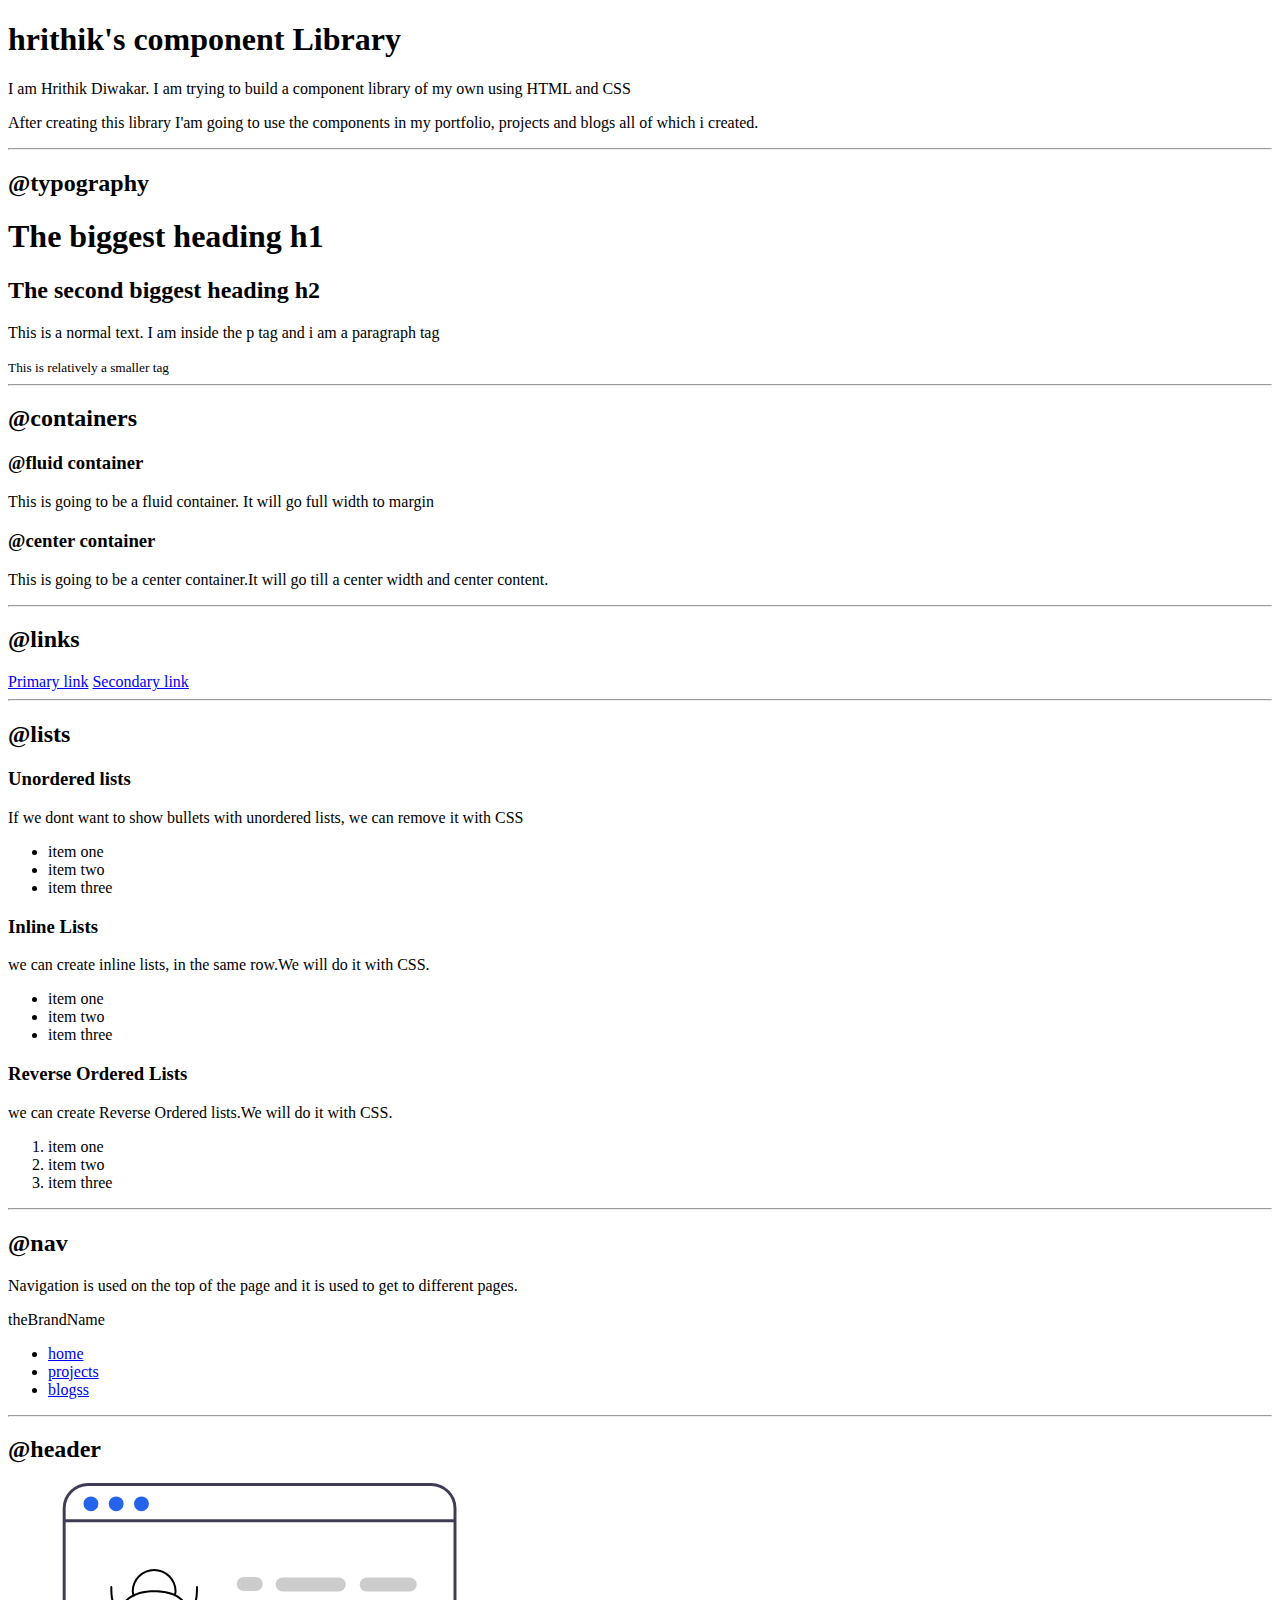
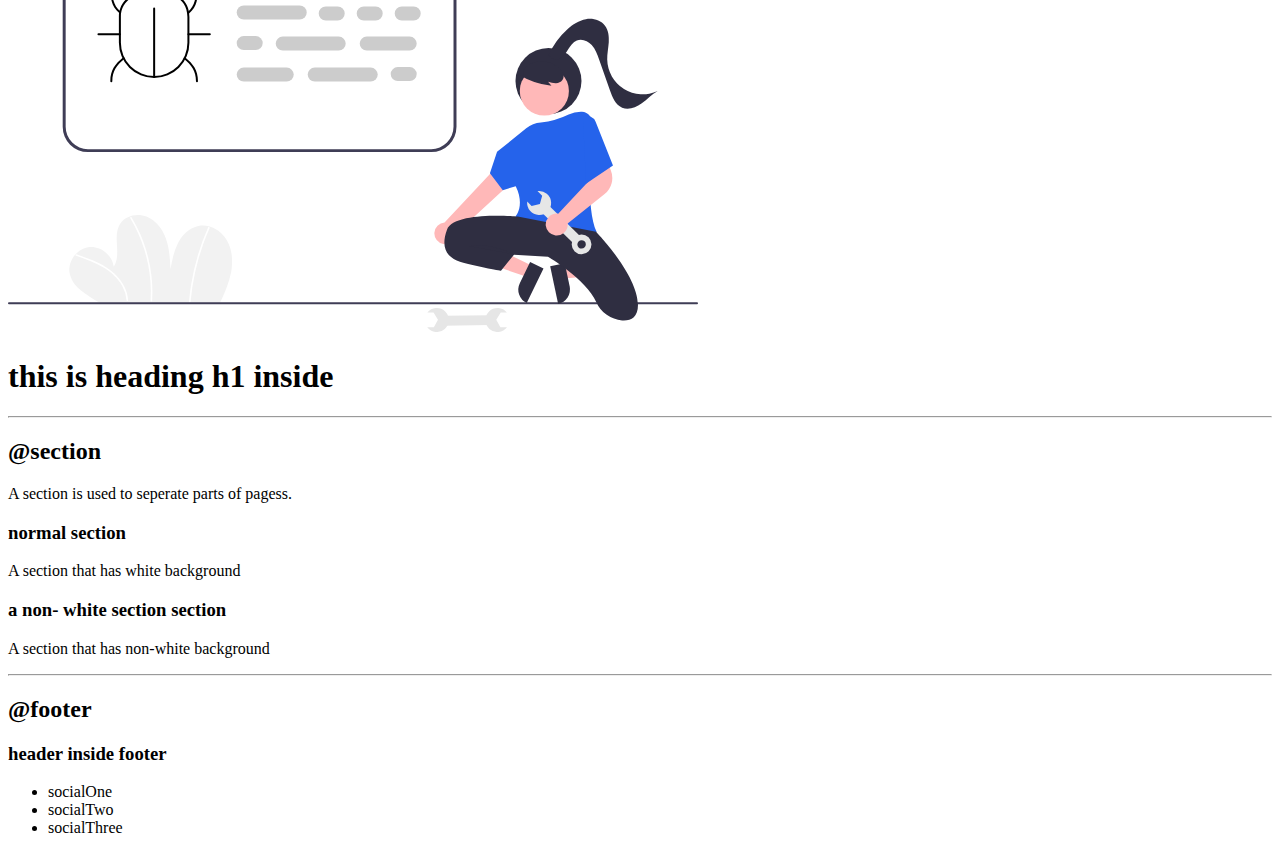
==== index.html @ f1032095 "A component libarary" ====
<!DOCTYPE html>
<html lang="en">
<head>
    <meta charset="UTF-8">
    <meta http-equiv="X-UA-Compatible" content="IE=edge">
    <meta name="viewport" content="width=device-width, initial-scale=1.0">
    <title>Component Library using HTML and CSS</title>
</head>
<body>
    <div>
        <h1>hrithik's  component Library</h1>
        <p>I am Hrithik Diwakar. I am trying to build a component library of my own using HTML and CSS</p>
        <p>After creating this library I'am going to use the components in my portfolio, projects and blogs all of which i created.</p>
    </div>
    <hr>

    <div>
        <h2>@typography</h2>
        <h1>The biggest heading h1</h1>
        <h2>The second biggest heading h2</h2>
        <p>This is a normal text. I am inside the p tag and i am a paragraph tag</p>
        <small>This is relatively a smaller tag</small>
    </div>

    <hr>
    <div>
        <h2>@containers</h2>
        <h3>@fluid container</h3>
        <p>This is going to be a fluid container. It will go full width to margin</p>

        <h3>@center container</h3>
        <p>This is going to be a center container.It will go till a center width and center content.</p>
    </div>
    <hr>

    <div>
        <h2>@links</h2>
        <a href="/">Primary link</a>
        <a href="/">Secondary link</a>
    </div>
    <hr>

    <div>
        <h2>@lists</h2>
        <h3>Unordered lists</h3>
        <p>If we dont want to show bullets with unordered lists, we can remove it with CSS</p>
        <ul>
            <li>item one</li>
            <li>item two</li>
            <li>item three</li>
        </ul>
        <h3>Inline Lists</h3>
        <p>we can create inline lists, in the same row.We will do it with CSS.</p>
        <ul>
            <li>item one</li>
            <li>item two</li>
            <li>item three</li>
        </ul>

        <h3>Reverse Ordered Lists</h3>
        <p>we can create Reverse Ordered lists.We will do it with CSS.</p>
        <ol>
            <li>item one</li>
            <li>item two</li>
            <li>item three</li>
        </ol>

    </div>
    <hr>

    <div>
        <h2>@nav</h2>
        <p>Navigation is used on the top of the page and it is used to get to different pages.</p>
        <div>theBrandName</div>
        <div>
            <ul>
                <li><a href="/">home</a></li>
                <li><a href="/">projects</a></li>
                <li><a href="/">blogss</a></li>
            </ul>
        </div>
    </div>
    <hr>

    <div>
        <h2>@header</h2>
        <img src="images/hero.svg" alt="">
        <h1>this is heading h1 inside</h1>
    </div>
    <hr>

    <div>
        <h2>@section</h2>
        <p>A section is used to seperate parts of pagess.</p>
        <section>
            <h3>normal section</h3>
            <p>A section that has white background</p>
        </section>

        <section>
            <h3>a non- white section section</h3>
            <p>A section that has non-white background</p>
        </section>
    </div>
    <hr>

    <div>
        <h2>@footer</h2>
        <div>
            <h3>header inside footer</h3>
            <ul>
                <li>socialOne</li>
                <li>socialTwo</li>
                <li>socialThree</li>
            </ul>
        </div>
    </div>
</body>
</html>
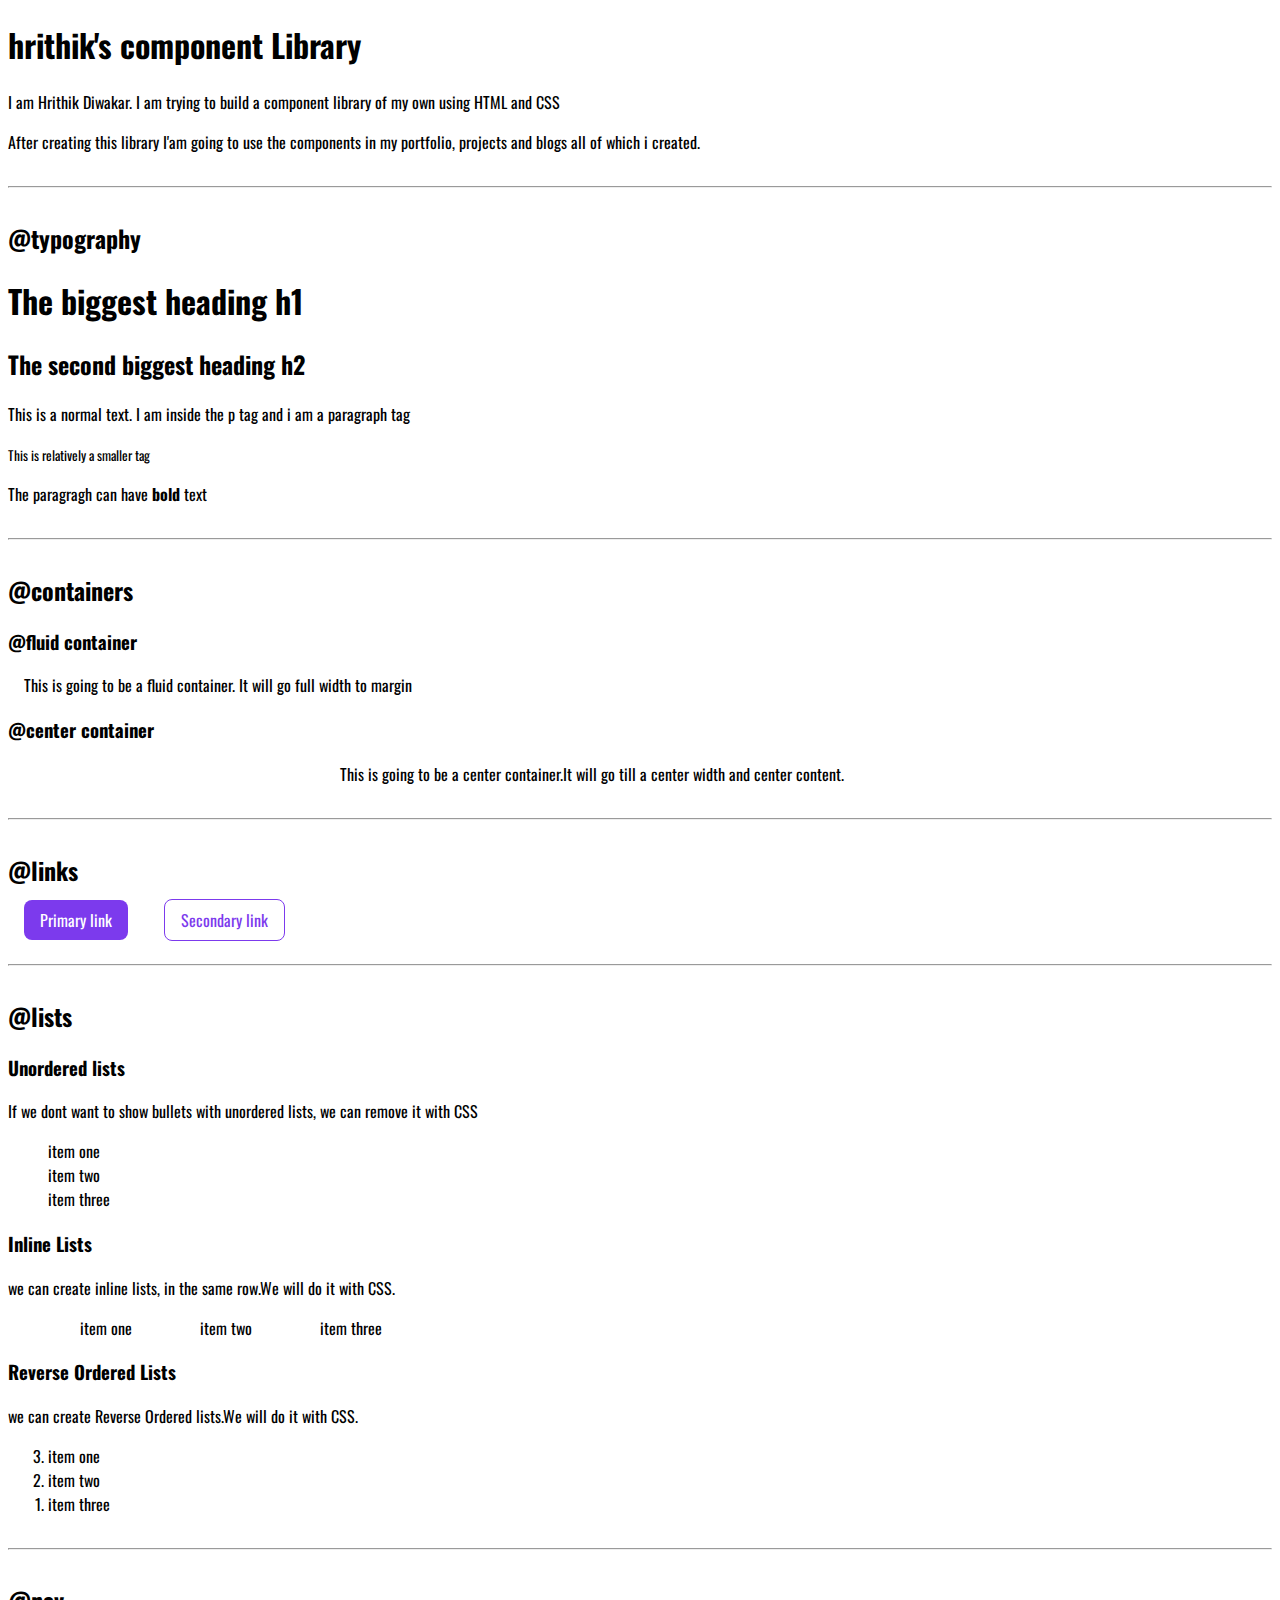
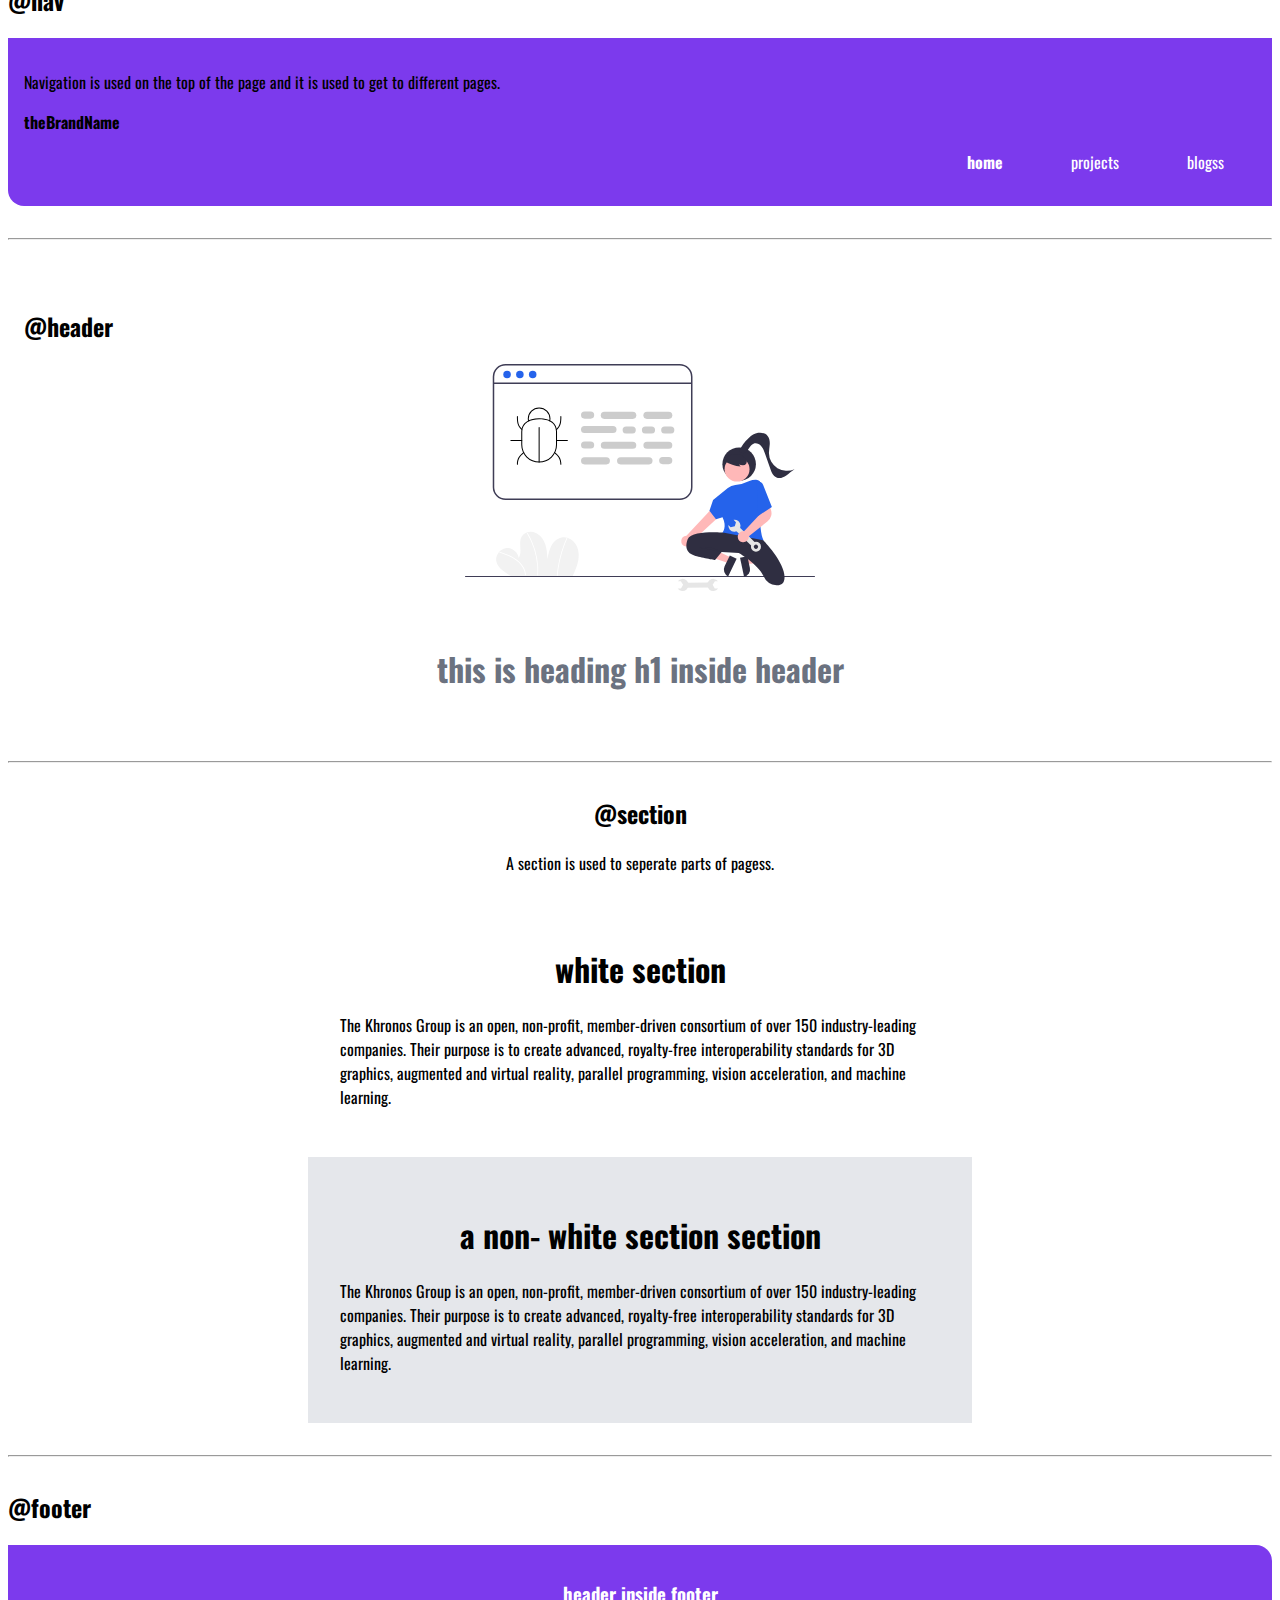
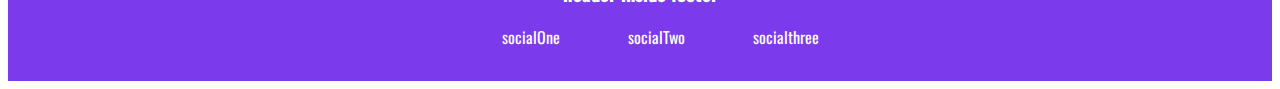
==== commit d3368cb7: "component librry" ====
--- a/index.html
+++ b/index.html
@@ -5,6 +5,7 @@
     <meta http-equiv="X-UA-Compatible" content="IE=edge">
     <meta name="viewport" content="width=device-width, initial-scale=1.0">
     <title>Component Library using HTML and CSS</title>
+    <link rel="stylesheet" href="stylesheet.css">
 </head>
 <body>
     <div>
@@ -20,23 +21,25 @@
         <h2>The second biggest heading h2</h2>
         <p>This is a normal text. I am inside the p tag and i am a paragraph tag</p>
         <small>This is relatively a smaller tag</small>
+        <p>The paragragh can have <strong>bold</strong> text</p>
     </div>
 
     <hr>
     <div>
         <h2>@containers</h2>
         <h3>@fluid container</h3>
-        <p>This is going to be a fluid container. It will go full width to margin</p>
+        <p class="container">This is going to be a fluid container. It will go full width to margin</p>
 
         <h3>@center container</h3>
-        <p>This is going to be a center container.It will go till a center width and center content.</p>
+        <p class="container center-container">This is going to be a center container.It will go till a center width and center content.</p>
     </div>
     <hr>
 
     <div>
         <h2>@links</h2>
-        <a href="/">Primary link</a>
-        <a href="/">Secondary link</a>
+        <a   href="/" class="primary-link">Primary link</a>
+
+        <a href="/" class="link-secondary">Secondary link</a>
     </div>
     <hr>
 
@@ -44,22 +47,22 @@
         <h2>@lists</h2>
         <h3>Unordered lists</h3>
         <p>If we dont want to show bullets with unordered lists, we can remove it with CSS</p>
-        <ul>
+        <ul class="list-no-bullet">
             <li>item one</li>
             <li>item two</li>
             <li>item three</li>
         </ul>
         <h3>Inline Lists</h3>
         <p>we can create inline lists, in the same row.We will do it with CSS.</p>
-        <ul>
-            <li>item one</li>
-            <li>item two</li>
-            <li>item three</li>
+        <ul class="list-no-bullet" >
+            <li class="list-inline">item one</li>
+            <li class="list-inline">item two</li>
+            <li class="list-inline">item three</li>
         </ul>
 
         <h3>Reverse Ordered Lists</h3>
         <p>we can create Reverse Ordered lists.We will do it with CSS.</p>
-        <ol>
+        <ol reversed>
             <li>item one</li>
             <li>item two</li>
             <li>item three</li>
@@ -68,50 +71,65 @@
     </div>
     <hr>
 
-    <div>
-        <h2>@nav</h2>
+
+    <h2>@nav</h2>
+    <div class="navigation container ">
+        
         <p>Navigation is used on the top of the page and it is used to get to different pages.</p>
-        <div>theBrandName</div>
-        <div>
-            <ul>
-                <li><a href="/">home</a></li>
-                <li><a href="/">projects</a></li>
-                <li><a href="/">blogss</a></li>
+        <div class="nav-brand">theBrandName</div>
+        <div style="text-align: right;">
+            <ul class="list-no-bullet ">
+                <li class="list-inline"><a class="link link-active" href="/">home</a></li>
+                <li class="list-inline"><a class="link" href="/">projects</a></li>
+                <li class="list-inline"><a class="link" href="/">blogss</a></li>
             </ul>
         </div>
     </div>
     <hr>
 
-    <div>
-        <h2>@header</h2>
-        <img src="images/hero.svg" alt="">
-        <h1>this is heading h1 inside</h1>
+    <div class="hero">
+        <h2 >@header</h2>
+        <img class="hero-image" src="images/hero.svg" alt="">
+        <h1 class="hero-heading">this is heading h1 inside header</h1>
     </div>
     <hr>
 
-    <div>
-        <h2>@section</h2>
-        <p>A section is used to seperate parts of pagess.</p>
-        <section>
-            <h3>normal section</h3>
-            <p>A section that has white background</p>
+    <div >
+        <h2 style="text-align: center;">@section</h2>
+        <p style="text-align: center;">A section is used to seperate parts of pagess.</p>
+        <section class="section center-container">
+            <h1>white section</h1>
+            <p>The Khronos Group is an open, non-profit, member-driven consortium of over 150 industry-leading companies. Their purpose is to create advanced, royalty-free interoperability standards for 3D graphics, augmented and virtual reality, parallel programming, vision acceleration, and machine learning.</p>
         </section>
 
-        <section>
-            <h3>a non- white section section</h3>
-            <p>A section that has non-white background</p>
+        <section class="section center-container ow">
+            <h1>a non- white section section</h1>
+            <p>The Khronos Group is an open, non-profit, member-driven consortium of over 150 industry-leading companies. Their purpose is to create advanced, royalty-free interoperability standards for 3D graphics, augmented and virtual reality, parallel programming, vision acceleration, and machine learning.</p>
         </section>
     </div>
     <hr>
 
     <div>
         <h2>@footer</h2>
-        <div>
-            <h3>header inside footer</h3>
-            <ul>
-                <li>socialOne</li>
-                <li>socialTwo</li>
-                <li>socialThree</li>
+        <div class="footer">
+            <h3 class="footer-header">header inside footer</h3>
+            <ul class="list-no-bullet">
+                <li class="list-inline"> 
+                    <a href="/" class="link">
+                        socialOne
+                    </a>
+                </li>
+                <li class="list-inline"> 
+                    <a href="/" class="link">
+                        socialTwo
+                    </a>
+                </li>
+                <li class="list-inline"> 
+                    <a href="/" class="link">
+                        socialthree
+                    </a>
+                </li>
+               
             </ul>
         </div>
     </div>
--- a/stylesheet.css
+++ b/stylesheet.css
@@ -0,0 +1,125 @@
+@import url("https://fonts.googleapis.com/css2?family=Oswald:wght@400;700&display=swap");
+
+:root {
+  --primary-color: #7c3aed;
+  --dark-gray: #6b7280;
+  --ow-color: #e5e7eb;
+}
+
+body {
+  font-family: "Oswald", sans-serif;
+}
+
+hr {
+  margin: 2rem 0rem;
+}
+
+/** container **/
+.container {
+  padding: 0rem 1rem;
+}
+
+.center-container {
+  max-width: 600px;
+  margin: auto;
+}
+
+.link {
+  text-decoration: none;
+  padding: 0.5 rem 1rem;
+}
+
+.primary-link {
+  color: white;
+  background-color: var(--primary-color);
+  width: max-content;
+  min-width: 140px;
+  text-decoration: none;
+  border-radius: 0.5rem;
+  padding: 0.5rem 1rem;
+  margin: 1rem;
+}
+
+.link-secondary {
+  color: var(--primary-color);
+  width: max-content;
+  min-width: 140px;
+  text-decoration: none;
+  border-radius: 0.5rem;
+  padding: 0.5rem 1rem;
+  border: 1px solid var(--primary-color);
+  margin: 1rem;
+}
+
+.list-no-bullet {
+  list-style: none;
+}
+
+.list-inline {
+  display: inline;
+  padding: 1rem 2rem;
+}
+
+.navigation {
+  background-color: var(--primary-color);
+  padding: 1rem;
+  border-bottom-left-radius: 1rem;
+}
+
+.navigation .link {
+  color: white;
+}
+
+.navigation .link-active {
+  font-weight: bold;
+}
+
+.navigation .nav-brand {
+  font-weight: bolder;
+}
+
+/**header**/
+.hero {
+  padding: 1rem;
+}
+
+.hero .hero-image {
+  max-width: 350px;
+  display: block;
+  margin: auto;
+}
+
+.hero .hero-heading {
+  padding-top: 2rem;
+  text-align: center;
+  font-size: 2rem;
+  color: var(--dark-gray);
+}
+
+.section {
+  padding: 2rem;
+}
+
+.section h1 {
+  text-align: center;
+}
+
+.ow {
+  background-color: var(--ow-color);
+}
+
+.footer {
+  background-color: var(--primary-color);
+  color: white;
+  text-align: center;
+  padding: 1rem;
+  border-top-right-radius: 1rem;
+}
+
+.footer .link {
+  color: white;
+}
+
+.footer .ul {
+  padding-inline-start: 0px;
+}
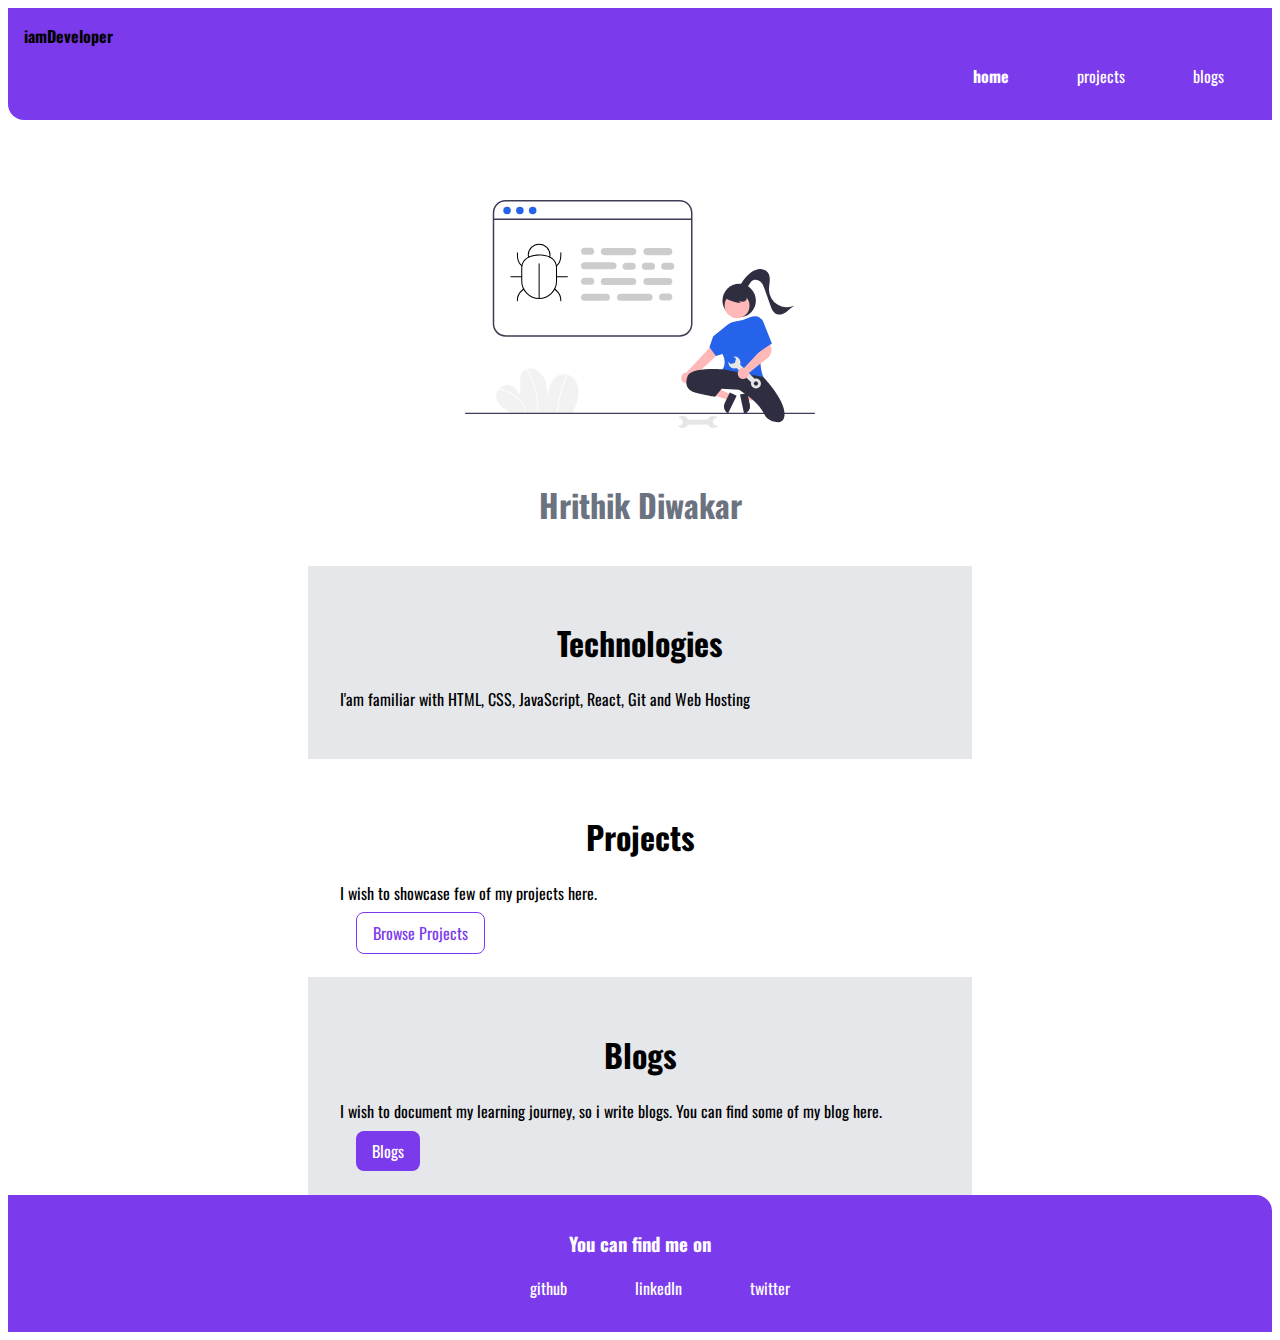
==== commit 4a0d2cd9: "my portfolio website" ====
--- a/index.html
+++ b/index.html
@@ -4,134 +4,73 @@
     <meta charset="UTF-8">
     <meta http-equiv="X-UA-Compatible" content="IE=edge">
     <meta name="viewport" content="width=device-width, initial-scale=1.0">
-    <title>Component Library using HTML and CSS</title>
+    <title>MyPortfolio</title>
     <link rel="stylesheet" href="stylesheet.css">
 </head>
 <body>
-    <div>
-        <h1>hrithik's  component Library</h1>
-        <p>I am Hrithik Diwakar. I am trying to build a component library of my own using HTML and CSS</p>
-        <p>After creating this library I'am going to use the components in my portfolio, projects and blogs all of which i created.</p>
-    </div>
-    <hr>
-
-    <div>
-        <h2>@typography</h2>
-        <h1>The biggest heading h1</h1>
-        <h2>The second biggest heading h2</h2>
-        <p>This is a normal text. I am inside the p tag and i am a paragraph tag</p>
-        <small>This is relatively a smaller tag</small>
-        <p>The paragragh can have <strong>bold</strong> text</p>
-    </div>
-
-    <hr>
-    <div>
-        <h2>@containers</h2>
-        <h3>@fluid container</h3>
-        <p class="container">This is going to be a fluid container. It will go full width to margin</p>
-
-        <h3>@center container</h3>
-        <p class="container center-container">This is going to be a center container.It will go till a center width and center content.</p>
-    </div>
-    <hr>
-
-    <div>
-        <h2>@links</h2>
-        <a   href="/" class="primary-link">Primary link</a>
-
-        <a href="/" class="link-secondary">Secondary link</a>
-    </div>
-    <hr>
-
-    <div>
-        <h2>@lists</h2>
-        <h3>Unordered lists</h3>
-        <p>If we dont want to show bullets with unordered lists, we can remove it with CSS</p>
-        <ul class="list-no-bullet">
-            <li>item one</li>
-            <li>item two</li>
-            <li>item three</li>
-        </ul>
-        <h3>Inline Lists</h3>
-        <p>we can create inline lists, in the same row.We will do it with CSS.</p>
-        <ul class="list-no-bullet" >
-            <li class="list-inline">item one</li>
-            <li class="list-inline">item two</li>
-            <li class="list-inline">item three</li>
-        </ul>
-
-        <h3>Reverse Ordered Lists</h3>
-        <p>we can create Reverse Ordered lists.We will do it with CSS.</p>
-        <ol reversed>
-            <li>item one</li>
-            <li>item two</li>
-            <li>item three</li>
-        </ol>
-
-    </div>
-    <hr>
-
-
-    <h2>@nav</h2>
     <div class="navigation container ">
         
-        <p>Navigation is used on the top of the page and it is used to get to different pages.</p>
-        <div class="nav-brand">theBrandName</div>
+        
+        <div class="nav-brand">iamDeveloper</div>
         <div style="text-align: right;">
             <ul class="list-no-bullet ">
                 <li class="list-inline"><a class="link link-active" href="/">home</a></li>
                 <li class="list-inline"><a class="link" href="/">projects</a></li>
-                <li class="list-inline"><a class="link" href="/">blogss</a></li>
+                <li class="list-inline"><a class="link" href="/">blogs</a></li>
             </ul>
         </div>
     </div>
-    <hr>
 
     <div class="hero">
-        <h2 >@header</h2>
+        
         <img class="hero-image" src="images/hero.svg" alt="">
-        <h1 class="hero-heading">this is heading h1 inside header</h1>
+        <h1 class="hero-heading">Hrithik Diwakar </h1>
     </div>
-    <hr>
+    
+    <section class="section center-container ow">
+        <h1>Technologies</h1>
+        <p>I'am familiar with HTML, CSS, JavaScript, React, Git and Web Hosting </p>
+    </section>
 
-    <div >
-        <h2 style="text-align: center;">@section</h2>
-        <p style="text-align: center;">A section is used to seperate parts of pagess.</p>
-        <section class="section center-container">
-            <h1>white section</h1>
-            <p>The Khronos Group is an open, non-profit, member-driven consortium of over 150 industry-leading companies. Their purpose is to create advanced, royalty-free interoperability standards for 3D graphics, augmented and virtual reality, parallel programming, vision acceleration, and machine learning.</p>
-        </section>
+    <section class="section center-container ">
+        <h1>Projects</h1>
+        <p>I wish to showcase few of my projects here.</p>
+        <a   href="/" class=" link-secondary">Browse Projects</a>
+    </section>
 
-        <section class="section center-container ow">
-            <h1>a non- white section section</h1>
-            <p>The Khronos Group is an open, non-profit, member-driven consortium of over 150 industry-leading companies. Their purpose is to create advanced, royalty-free interoperability standards for 3D graphics, augmented and virtual reality, parallel programming, vision acceleration, and machine learning.</p>
-        </section>
-    </div>
-    <hr>
+    <section class="section center-container ow">
+        <h1>Blogs</h1>
+        <p>I wish to document my learning journey, so i write blogs. You can find some of my blog here.</p>
+        <a href="/" class="primary-link">Blogs</a>
+
+    </section>
 
     <div>
-        <h2>@footer</h2>
+        
         <div class="footer">
-            <h3 class="footer-header">header inside footer</h3>
+            <h3 class="footer-header">You can find me on</h3>
             <ul class="list-no-bullet">
                 <li class="list-inline"> 
-                    <a href="/" class="link">
-                        socialOne
+                    <a href="https://github.com/hrithikdiwakar" class="link">
+                        github
                     </a>
                 </li>
                 <li class="list-inline"> 
-                    <a href="/" class="link">
-                        socialTwo
+                    <a href="https://github.com/hrithikdiwakar" class="link">
+                        linkedIn
                     </a>
                 </li>
                 <li class="list-inline"> 
-                    <a href="/" class="link">
-                        socialthree
+                    <a href="https://github.com/hrithikdiwakar" class="link">
+                        twitter
                     </a>
                 </li>
                
             </ul>
         </div>
     </div>
+
+
+
 </body>
 </html>--- a/stylesheet.css
+++ b/stylesheet.css
@@ -81,6 +81,7 @@
 /**header**/
 .hero {
   padding: 1rem;
+  padding-top: 5rem;
 }
 
 .hero .hero-image {
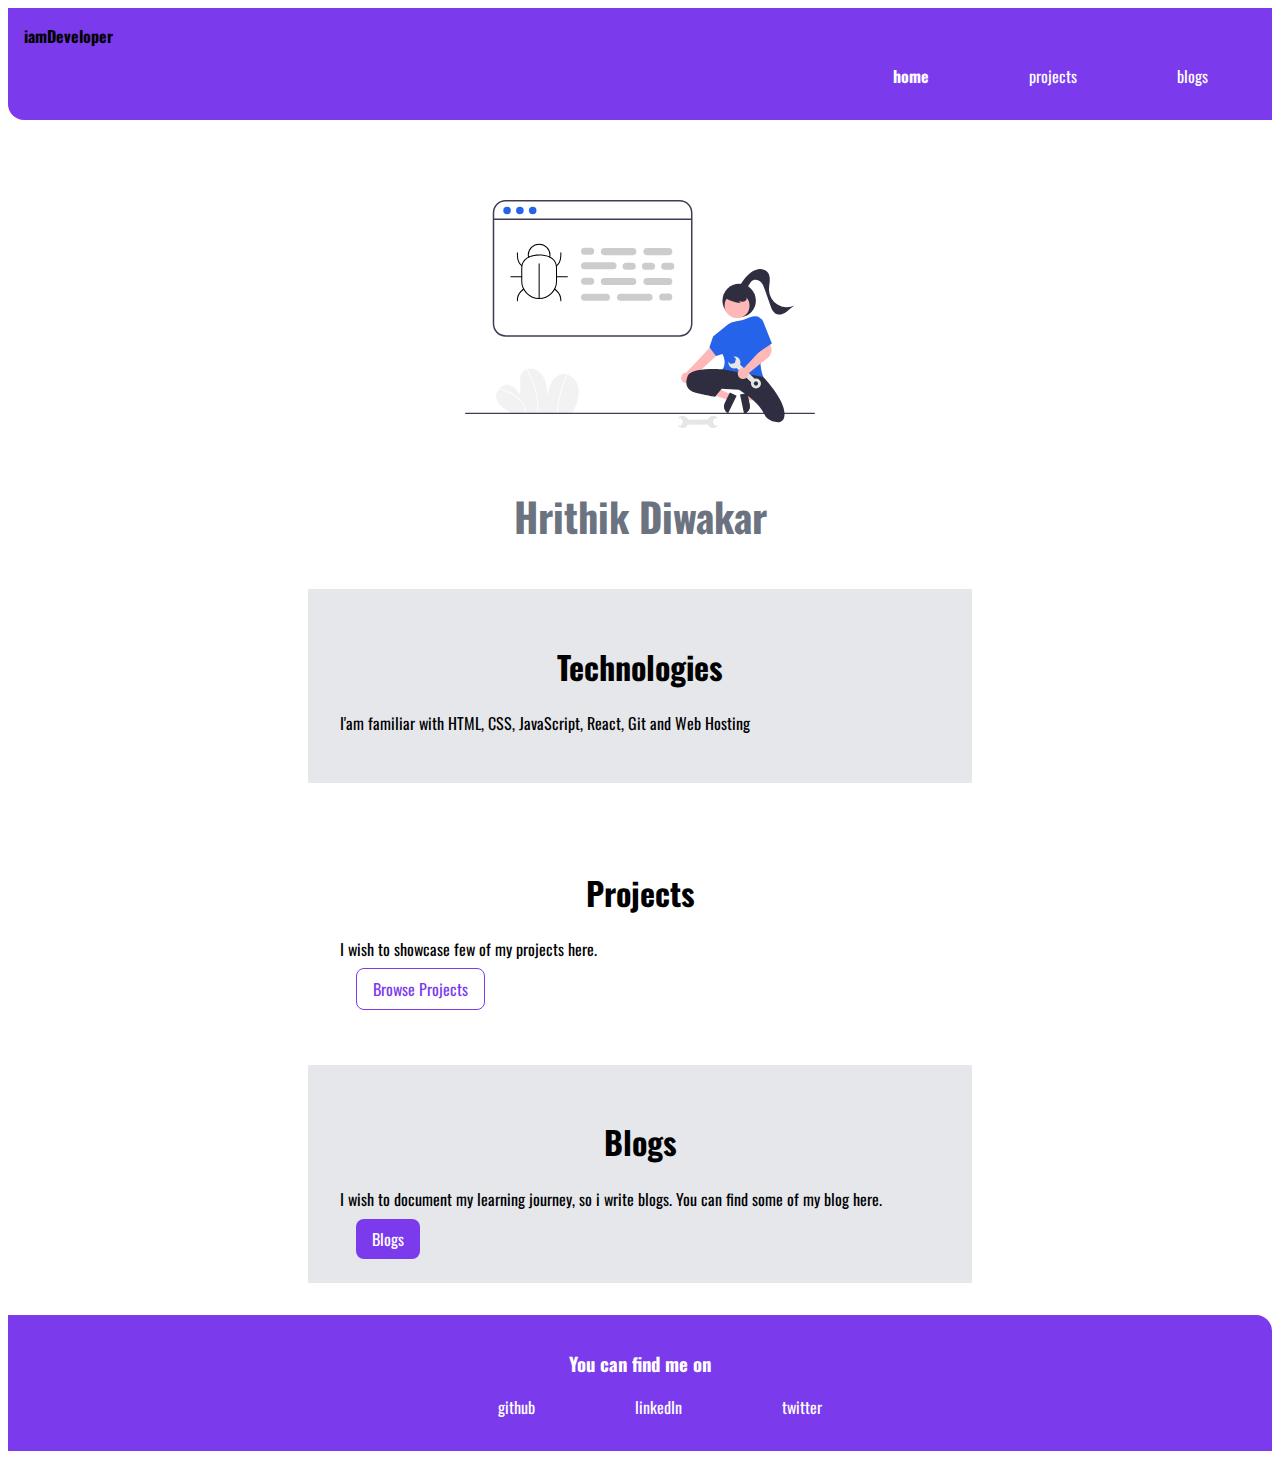
==== commit 1c9ef401: "block spaces" ====
--- a/index.html
+++ b/index.html
@@ -8,7 +8,7 @@
     <link rel="stylesheet" href="stylesheet.css">
 </head>
 <body>
-    <div class="navigation container ">
+    <div class="navigation container spacing">
         
         
         <div class="nav-brand">iamDeveloper</div>
@@ -31,19 +31,24 @@
         <h1>Technologies</h1>
         <p>I'am familiar with HTML, CSS, JavaScript, React, Git and Web Hosting </p>
     </section>
+    <div class="spacing"></div>
 
-    <section class="section center-container ">
+    <section class="section center-container spacing ">
         <h1>Projects</h1>
         <p>I wish to showcase few of my projects here.</p>
         <a   href="/" class=" link-secondary">Browse Projects</a>
     </section>
 
-    <section class="section center-container ow">
+    <div class="spacing"></div>
+
+    <section class="section center-container ow spacing">
         <h1>Blogs</h1>
         <p>I wish to document my learning journey, so i write blogs. You can find some of my blog here.</p>
         <a href="/" class="primary-link">Blogs</a>
 
     </section>
+
+    <div class="spacing"></div>
 
     <div>
         
--- a/stylesheet.css
+++ b/stylesheet.css
@@ -14,6 +14,10 @@
   margin: 2rem 0rem;
 }
 
+.spacing {
+  padding: 1rem;
+}
+
 /** container **/
 .container {
   padding: 0rem 1rem;
@@ -26,7 +30,7 @@
 
 .link {
   text-decoration: none;
-  padding: 0.5 rem 1rem;
+  padding: 0.5rem 1rem;
 }
 
 .primary-link {
@@ -93,7 +97,7 @@
 .hero .hero-heading {
   padding-top: 2rem;
   text-align: center;
-  font-size: 2rem;
+  font-size: 2.5rem;
   color: var(--dark-gray);
 }
 
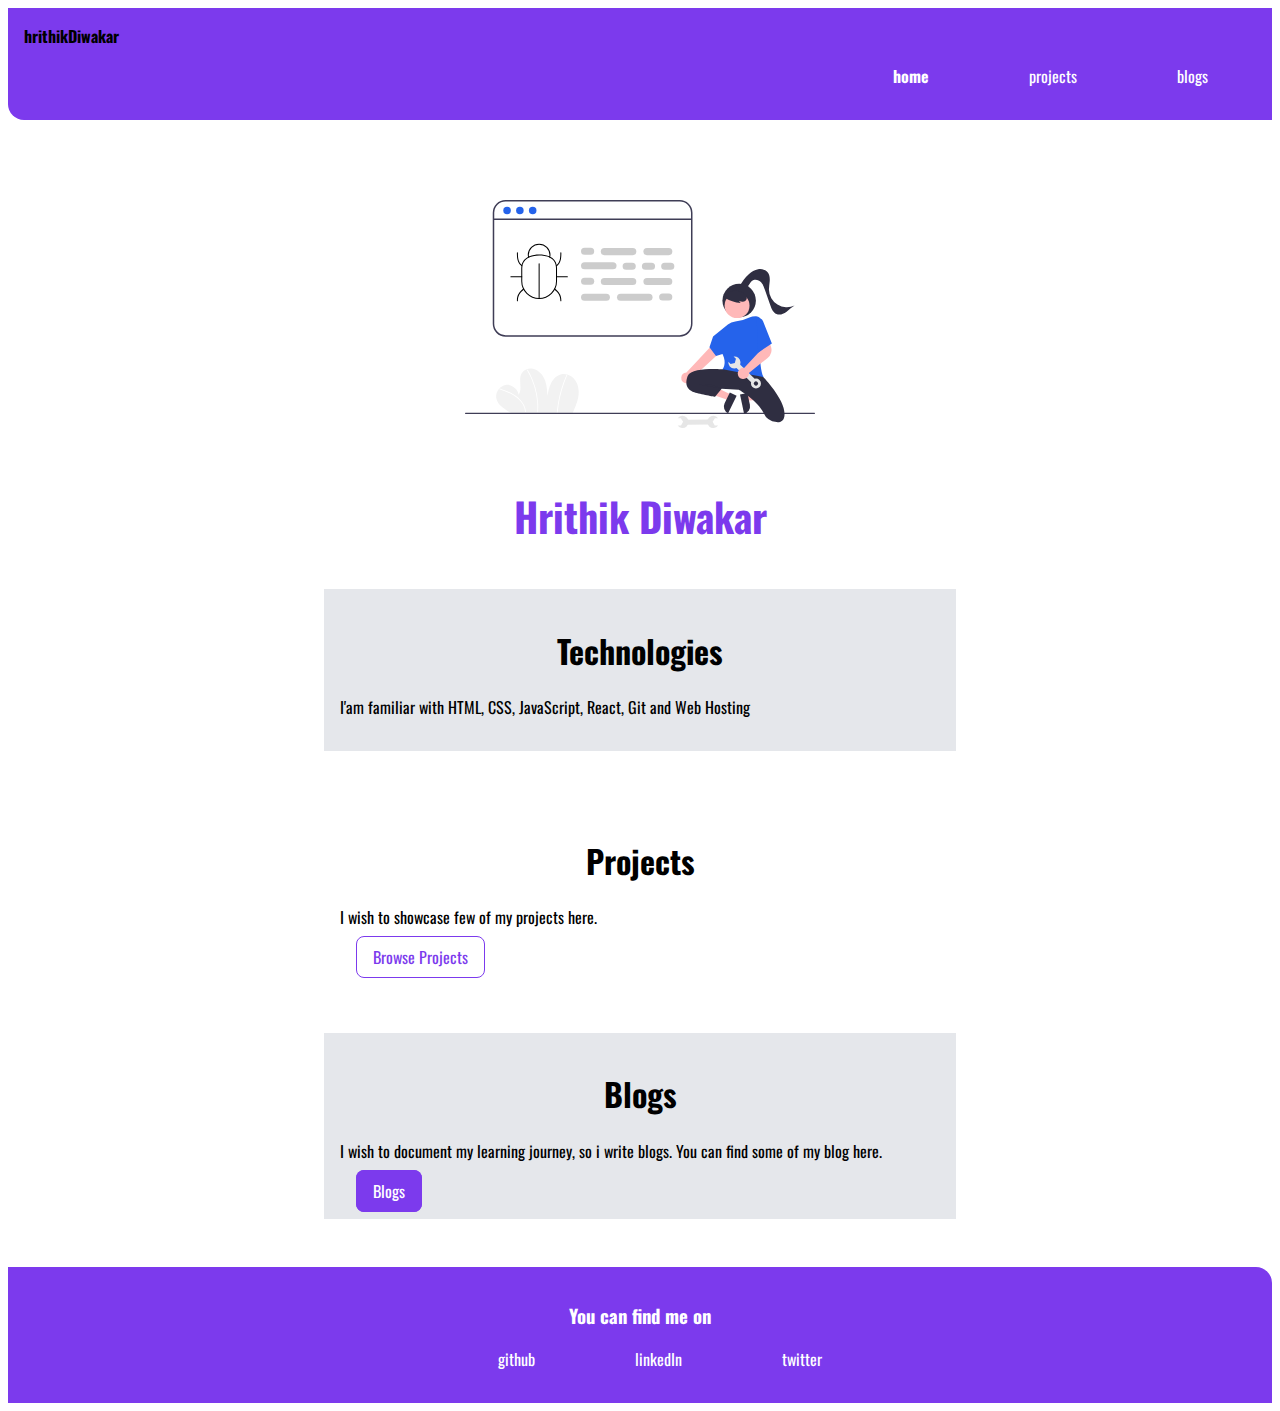
==== commit cb70d337: "Added few more projects" ====
--- a/index.html
+++ b/index.html
@@ -11,11 +11,11 @@
     <div class="navigation container spacing">
         
         
-        <div class="nav-brand">iamDeveloper</div>
+        <div class="nav-brand">hrithikDiwakar</div>
         <div style="text-align: right;">
             <ul class="list-no-bullet ">
                 <li class="list-inline"><a class="link link-active" href="/">home</a></li>
-                <li class="list-inline"><a class="link" href="/">projects</a></li>
+                <li class="list-inline"><a class="link" href="/projects.html">projects</a></li>
                 <li class="list-inline"><a class="link" href="/">blogs</a></li>
             </ul>
         </div>
--- a/stylesheet.css
+++ b/stylesheet.css
@@ -41,6 +41,7 @@
   text-decoration: none;
   border-radius: 0.5rem;
   padding: 0.5rem 1rem;
+  border: 1px solid var(--primary-color);
   margin: 1rem;
 }
 
@@ -98,11 +99,18 @@
   padding-top: 2rem;
   text-align: center;
   font-size: 2.5rem;
-  color: var(--dark-gray);
+  color: var(--primary-color);
+}
+
+.page-heading {
+  text-align: center;
+  font-size: 2.5rem;
+  color: var(--primary-color);
 }
 
 .section {
-  padding: 2rem;
+  padding: 1rem;
+  margin-bottom: 1rem;
 }
 
 .section h1 {
